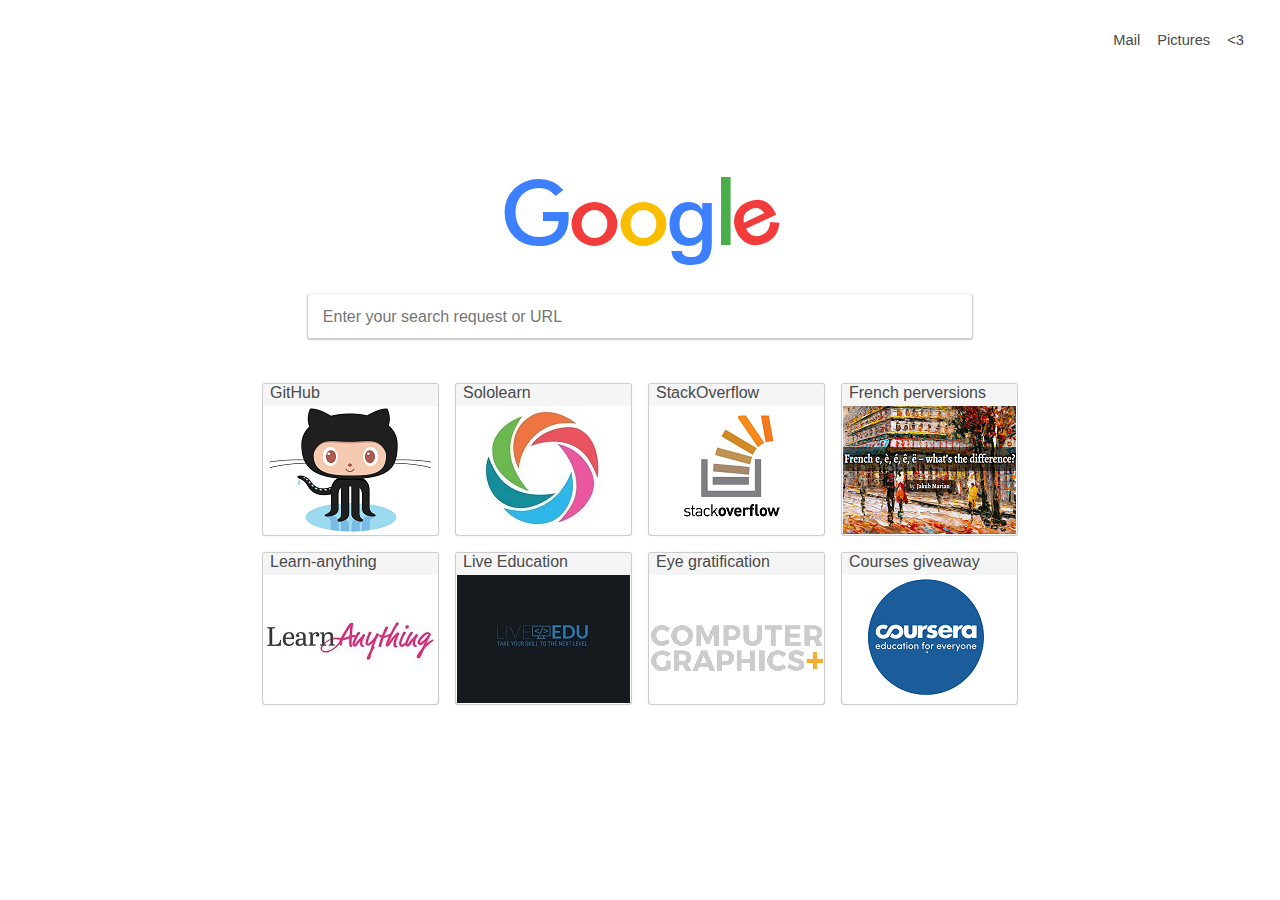
==== index.html @ b4746953 "Reindexing" ====
<html>
<head>
    <link rel="stylesheet" href="https://fonts.googleapis.com/icon?family=Material+Icons">
    <link rel="stylesheet" href="Google style.css">
    <title>New Tab</title>
</head>
<body>
<div class="upper_href">
    <a href="https://www.google.com/intl/ru/gmail/about/#">Mail</a>
    <a href="https://www.google.by/imghp?hl=ru">Pictures</a>
    <a href="" id="heart"><3<div class="DropContent">I don't remember its contents </div></a>
</div>
<div>
    <header>
        <div id="Google">
            <div id="g" class="let">G</div><div id="Ored" class="let">o
            </div><div id="Oyel" class="let">o</div><div id="g" class="let">g
            </div><div id="l" class="let">l</div><div id="e">e</div>
            <!--<span class="tip">Google</span>-->
        </div>
    </header>
</div>
<form id="search">
    <r><input name="url" type="url" placeholder="Enter your search request or URL" autofocus autocomplete="true"/></r>
</form>
<table align="center">
    <tr>
    <td class="link"><a href="https://github.com"><p class="text">GitHub</p><img src="Octocat.png"/></a></td>
    <td class="link"><a href="https://sololearn.com"><p class="text">Sololearn</p><img src="Sololearn.jpg"/></a></td>
    <td class="link"><a href="https://stackoverflow.com" id="u"><p class="text">StackOverflow</p><img src="stackoverflow.png"/></a></td>
    <td class="link"><a href="https://jakubmarian.com/french-e-e-e-e-e-whats-the-difference/"><p class="text">French perversions</p><img src="Franglish.png" width="173px"/></a></td>
    </tr><tr>
    <td class="link"><a href="https://learn-anything.xyz"><p class="text">Learn-anything</p><img src="LAlogo.png"/></a></td>
    <td class="link"><a href ="https://liveedu.tv"><p class="text">Live Education</p><img src="LEDU.jpg"/></a></td>
    <td class="link"><a href ="https://cgplus.com//"><p class="text">Eye gratification</p><img src="CG.png"/></a></td>
    <td class="link"><a href ="https://coursera.org"><p class="text">Courses giveaway</p><img src="C-ra.png"/></a></td>
    </tr>
</table>
</body>
</html>
---- Google style.css ----
html{
    margin:0;
    padding:0
    }
body{
    font-family:Arial;
    }
/*@font-face {
  font-family: Futura;
  src: url('.../FuturaStdRegular.woff') format("WOFF");
  font-weight:  normal;}*/
.upper_href{
    margin: auto;
    width: 200px;
    padding: 10px;
    text-align:right;
    margin-top:22px;
    margin-right:18px;
    word-spacing:+13px;
    font-size:11pt;
    font-family:Arial;
    }
.DropContent {
    display:none;
    margin-top:13px;
    padding-top:7px;
    text-align:center;
    position: absolute;
    background-color: #f9f9f9;
    width: 228px;
    height:273px;
    box-shadow: 0px 8px 16px 0px rgba(0,0,0,0.2);
    translate(-100px,0px);
    }
#heart:click .DropContent{
    display: block;
    }
.lower_href{
    text-align:center;
    font-size:21pt;
    font-family:Arial;
    }

@font-face{
    font-family:Futura;
    src: url("futura medium bt.ttf");
    }
a:link{text-decoration:none; color:rgb(73,73,73)}
a:visited{text-decoration:none; color:rgb(73,73,73)}
a:active{text-decoration:underline; color:rgb(200,200,200)}
a:hover{text-decoration:underline; color:rgb(200,200,200)}
#heart:hover{text-decoration:none;}
/* a:hover{text-decoration:none; color:rgb(73,73,73)}*/

#Google{
    position: static;
    margin-top:100px;
    font-weight:555;
    font-size:90px;
    text-align:center;
    font-family:"Futura Std Condensed",Futura,"Trebuchet MS",sans-serif,"Comic Sans MS";
    letter-spacing:-4px;
    }
.let{display:inline-block;
    transition:transform 3s ease-in;}
#google:hover .let{
   transform:rotate(-3240deg);
          }
@keyframes ForE{
   1%  {rotate(28deg);}
   49% {transform:translate(273px,0px) rotate(173deg);}
   100%  {transform:translate(0px,0px) rotate(388deg);}

}
#google:hover #e{animation: ForE 1s ease-in 0s infinite ; }
#g{
    color:rgb(60,128,255);
    }
#Ored{
    color:rgb(242,60,60);
    }
#Oyel{
    color:rgb(249,190,0);
    }
#l{
    color:rgb(73,173,73);
    }
#e {
    display:inline-block;
    color:rgb(242,60,60);
    transform: rotate(-25deg) translate(-7px, -3px);
    transition:transform 3s;
    }

/* .tip{
    visibility: hidden;
    width: 120px;
    background-color:rgb(240,240,240);
    text-align: center;
    padding: 5px 0;
    border: 6px;
    position:relative;
    }
#Google:hover .tip{
    visibility:visible;
    }
*/
#search{
   area-hidden:true;
    margin-top:28px;
    text-align:center;
    }
form r{
   width:949px;
   display: inline-block;
}
input{
    font-size: 12pt;
    padding: 14px 10px 12px 15px;
    border: 0px solid  rgb(200,200,200);
    box-shadow:0px 1px 2px 1px rgb(200,200,200),0px -0.1px gray;
    box-height:29px;
    color: #787575;
    border-radius: 2px;
    width: 70%;
    outline: none;}
table{
    border-spacing: 18px;
    margin-top:28px;
    border-collapse:separate;
    text-align:center;
    }

td{
    border-radius:2px;
    box-shadow:0px 0px 1px 1px rgb(200,200,200),0px -0.1px gray;
    vertical-align: top;
    position:relative;
    width: 173px;
    height: 142px;
    flex-wrap: wrap;
  }
.text{border-radius:2px;
    margin:-1px;
    padding-bottom:5px;
    background-color:rgb(245,245,245);
    text-align:left;
    text-indent:7px;
    }
td:hover,td:active .text{
    box-shadow:0px 1px 3px 2px rgb(200,200,200),0px -0.1px gray;}
td:hover .text{
    color:rgb(73,73,73);
    text-decoration:none;
    }
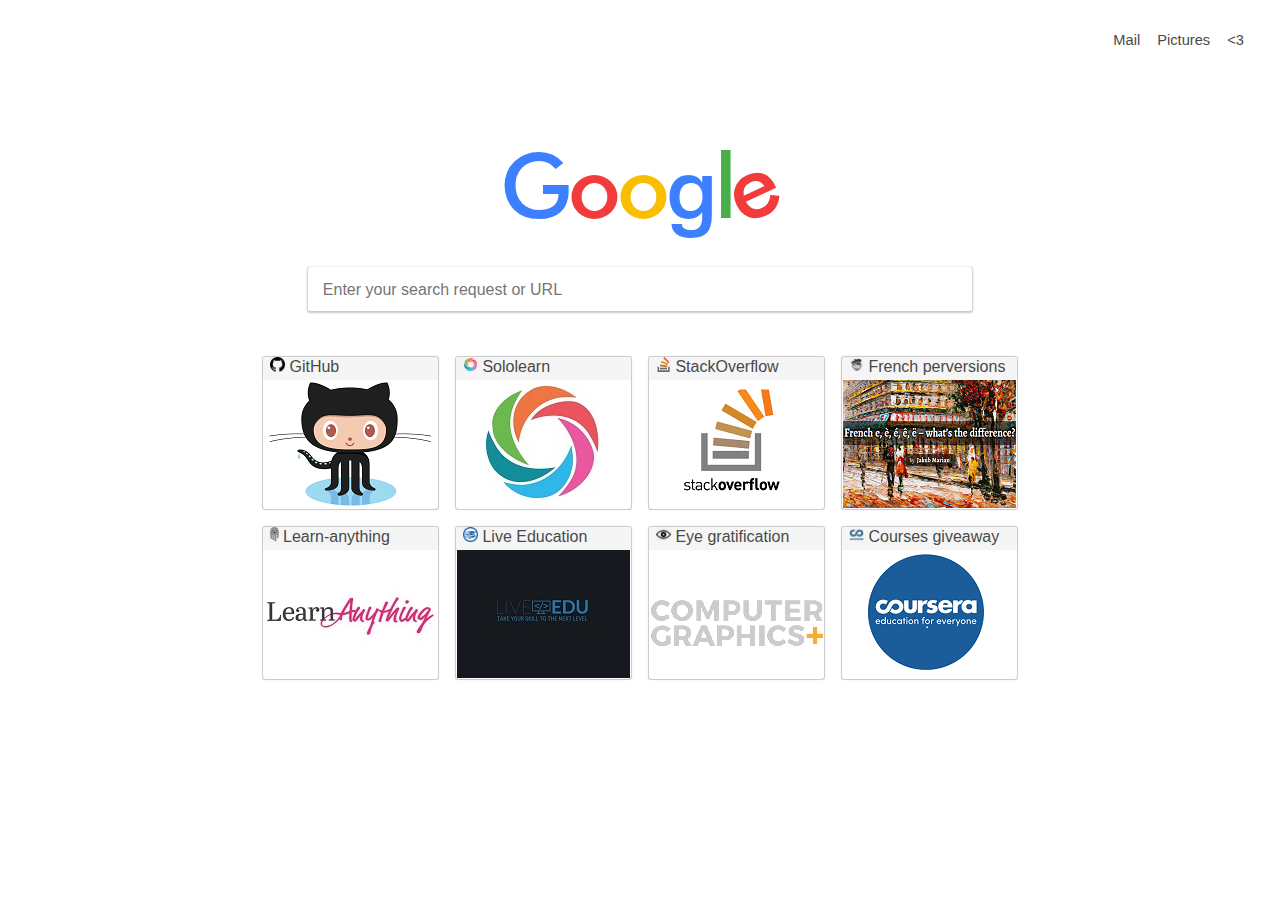
==== commit f2648cb1: "Iconizing" ====
--- a/index.html
+++ b/index.html
@@ -2,13 +2,15 @@
 <head>
     <link rel="stylesheet" href="https://fonts.googleapis.com/icon?family=Material+Icons">
     <link rel="stylesheet" href="Google style.css">
+    <link rel="icon" type="image/png" href="myicon.png">
     <title>New Tab</title>
 </head>
 <body>
 <div class="upper_href">
     <a href="https://www.google.com/intl/ru/gmail/about/#">Mail</a>
     <a href="https://www.google.by/imghp?hl=ru">Pictures</a>
-    <a href="" id="heart"><3<div class="DropContent">I don't remember its contents </div></a>
+    <a href="" id="heart"><3<div class="DropContent">I cannot remember its contents.. <br/> They are gone.. somehow
+        <img src="wheresthatthing0.png" width="90%" id="i"/> <img src="wheresthatthing.png"/>  </div></a>
 </div>
 <div>
     <header>
@@ -16,7 +18,6 @@
             <div id="g" class="let">G</div><div id="Ored" class="let">o
             </div><div id="Oyel" class="let">o</div><div id="g" class="let">g
             </div><div id="l" class="let">l</div><div id="e">e</div>
-            <!--<span class="tip">Google</span>-->
         </div>
     </header>
 </div>
@@ -25,15 +26,23 @@
 </form>
 <table align="center">
     <tr>
-    <td class="link"><a href="https://github.com"><p class="text">GitHub</p><img src="Octocat.png"/></a></td>
-    <td class="link"><a href="https://sololearn.com"><p class="text">Sololearn</p><img src="Sololearn.jpg"/></a></td>
-    <td class="link"><a href="https://stackoverflow.com" id="u"><p class="text">StackOverflow</p><img src="stackoverflow.png"/></a></td>
-    <td class="link"><a href="https://jakubmarian.com/french-e-e-e-e-e-whats-the-difference/"><p class="text">French perversions</p><img src="Franglish.png" width="173px"/></a></td>
+    <td class="link"><a href="https://github.com"><p class="text"><img src="gicon.png" height="15px"/>
+        GitHub</p><img src="Octocat.png"/></a></td>
+    <td class="link"><a href="https://sololearn.com"><p class="text"><img src="sicon.png" height="15px"/>
+        Sololearn</p><img src="Sololearn.jpg"/></a></td>
+    <td class="link"><a href="https://stackoverflow.com" id="u"><p class="text"><img src="sticon.svg" height="15px"/>
+        StackOverflow</p><img src="stackoverflow.png"/></a></td>
+    <td class="link"><a href="https://jakubmarian.com/french-e-e-e-e-e-whats-the-difference/"><p class="text">
+        <img src="fricon.png" height="15px"/> French perversions</p><img src="Franglish.png" width="173px"/></a></td>
     </tr><tr>
-    <td class="link"><a href="https://learn-anything.xyz"><p class="text">Learn-anything</p><img src="LAlogo.png"/></a></td>
-    <td class="link"><a href ="https://liveedu.tv"><p class="text">Live Education</p><img src="LEDU.jpg"/></a></td>
-    <td class="link"><a href ="https://cgplus.com//"><p class="text">Eye gratification</p><img src="CG.png"/></a></td>
-    <td class="link"><a href ="https://coursera.org"><p class="text">Courses giveaway</p><img src="C-ra.png"/></a></td>
+    <td class="link"><a href="https://learn-anything.xyz"><p class="text"><img src="licon.svg" height="15px"/>
+        Learn-anything</p><img src="LAlogo.png"/></a></td>
+    <td class="link"><a href ="https://liveedu.tv"><p class="text"><img src="econ.png" height="15px"/>
+        Live Education</p><img src="LEDU.jpg"/></a></td>
+    <td class="link"><a href ="https://cgplus.com//"><p class="text"><img src="eyecon.png" height="15px"/>
+        Eye gratification</p><img src="CG.png"/></a></td>
+    <td class="link"><a href ="https://coursera.org"><p class="text"><img src="ccon.png" height="15px"/>
+        Courses giveaway</p><img src="C-ra.png"/></a></td>
     </tr>
 </table>
 </body>
--- a/Google style.css
+++ b/Google style.css
@@ -5,10 +5,6 @@
 body{
     font-family:Arial;
     }
-/*@font-face {
-  font-family: Futura;
-  src: url('.../FuturaStdRegular.woff') format("WOFF");
-  font-weight:  normal;}*/
 .upper_href{
     margin: auto;
     width: 200px;
@@ -20,6 +16,7 @@
     font-size:11pt;
     font-family:Arial;
     }
+
 .DropContent {
     display:none;
     margin-top:13px;
@@ -32,7 +29,7 @@
     box-shadow: 0px 8px 16px 0px rgba(0,0,0,0.2);
     translate(-100px,0px);
     }
-#heart:click .DropContent{
+#heart:hover .DropContent{
     display: block;
     }
 .lower_href{
@@ -49,12 +46,11 @@
 a:visited{text-decoration:none; color:rgb(73,73,73)}
 a:active{text-decoration:underline; color:rgb(200,200,200)}
 a:hover{text-decoration:underline; color:rgb(200,200,200)}
-#heart:hover{text-decoration:none;}
-/* a:hover{text-decoration:none; color:rgb(73,73,73)}*/
-
+#heart:hover{text-decoration:none;
+    }
 #Google{
     position: static;
-    margin-top:100px;
+    margin-top:73px;
     font-weight:555;
     font-size:90px;
     text-align:center;
@@ -66,13 +62,26 @@
 #google:hover .let{
    transform:rotate(-3240deg);
           }
+
+@keyframes ForL{
+   10% {transform:translate(29px,0px) rotate(-65deg);}
+   42% {transform:translate(173px,-49px) rotate(-180deg);}
+   /**42% {transform:translate(173px,-49px) rotate(180deg);}*/
+   69% {transform:translate(173px,-49px) rotate(-720deg);}
+   100%  {transform:translate(0px,0px) rotate(388deg);}
+    }
+#google:hover #l{
+   animation: ForL 3s ease-in 0s 1;
+          }
 @keyframes ForE{
    1%  {rotate(28deg);}
-   49% {transform:translate(273px,0px) rotate(173deg);}
-   100%  {transform:translate(0px,0px) rotate(388deg);}
-
-}
-#google:hover #e{animation: ForE 1s ease-in 0s infinite ; }
+   15% {transform:translate(px,0px);}
+   42% {transform:translate(273px,0px) rotate(173deg);}
+   60% {transform:translate(149px,-42px) rotate(333deg);}
+   75% {transform:translate(273px,0px) rotate(490deg);}
+   100%  {transform:translate(0px,0px) rotate(770deg);}
+    }
+#google:hover #e{animation: ForE 3s ease-in 0s 1 ;transform:rotate(180deg) translate(0px,-25px) }
 #g{
     color:rgb(60,128,255);
     }
@@ -89,22 +98,8 @@
     display:inline-block;
     color:rgb(242,60,60);
     transform: rotate(-25deg) translate(-7px, -3px);
-    transition:transform 3s;
-    }
+    transition:transform 3s ease-out;}
 
-/* .tip{
-    visibility: hidden;
-    width: 120px;
-    background-color:rgb(240,240,240);
-    text-align: center;
-    padding: 5px 0;
-    border: 6px;
-    position:relative;
-    }
-#Google:hover .tip{
-    visibility:visible;
-    }
-*/
 #search{
    area-hidden:true;
     margin-top:28px;
@@ -130,7 +125,6 @@
     border-collapse:separate;
     text-align:center;
     }
-
 td{
     border-radius:2px;
     box-shadow:0px 0px 1px 1px rgb(200,200,200),0px -0.1px gray;
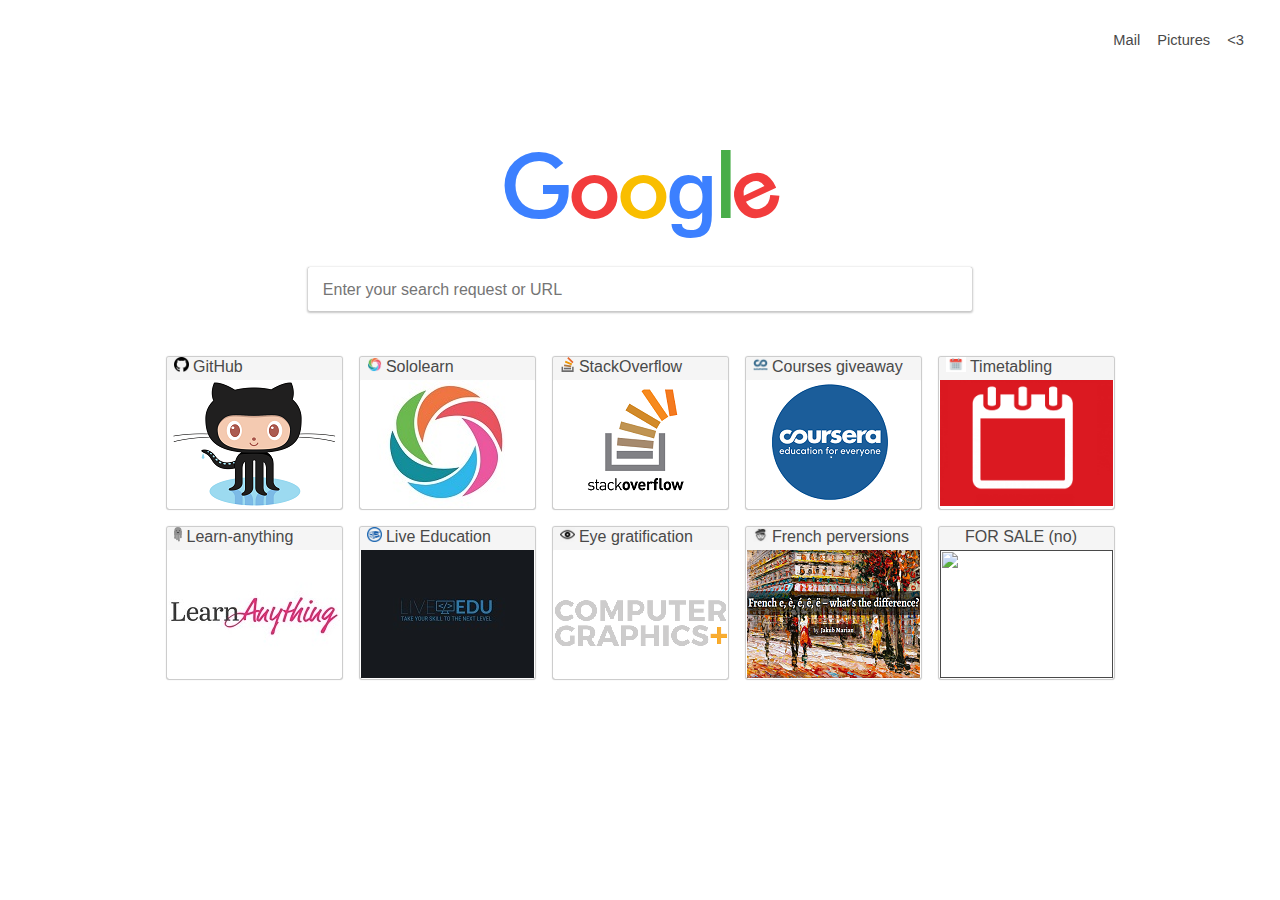
==== commit 521ee7f9: "adding calendar" ====
--- a/index.html
+++ b/index.html
@@ -32,8 +32,10 @@
         Sololearn</p><img src="Sololearn.jpg"/></a></td>
     <td class="link"><a href="https://stackoverflow.com" id="u"><p class="text"><img src="sticon.svg" height="15px"/>
         StackOverflow</p><img src="stackoverflow.png"/></a></td>
-    <td class="link"><a href="https://jakubmarian.com/french-e-e-e-e-e-whats-the-difference/"><p class="text">
-        <img src="fricon.png" height="15px"/> French perversions</p><img src="Franglish.png" width="173px"/></a></td>
+    <td class="link"><a href ="https://coursera.org"><p class="text"><img src="ccon.png" height="15px"/>
+        Courses giveaway</p><img src="C-ra.png"/></a></td>
+    <td class="link"><a href ="https://calendar.mail.ru/2018/w27/"><p class="text"><img src="cacon.png" height="15px"/>
+        Timetabling</p><img src="calendar.png" width="173px" /></a></td>
     </tr><tr>
     <td class="link"><a href="https://learn-anything.xyz"><p class="text"><img src="licon.svg" height="15px"/>
         Learn-anything</p><img src="LAlogo.png"/></a></td>
@@ -41,9 +43,11 @@
         Live Education</p><img src="LEDU.jpg"/></a></td>
     <td class="link"><a href ="https://cgplus.com//"><p class="text"><img src="eyecon.png" height="15px"/>
         Eye gratification</p><img src="CG.png"/></a></td>
-    <td class="link"><a href ="https://coursera.org"><p class="text"><img src="ccon.png" height="15px"/>
-        Courses giveaway</p><img src="C-ra.png"/></a></td>
-    </tr>
+    <td class="link"><a href="https://jakubmarian.com/french-e-e-e-e-e-whats-the-difference/"><p class="text">
+        <img src="fricon.png" height="15px"/> French perversions</p><img src="Franglish.png" width="173px"/></a></td>
+    <td class="link"><a href =""><p class="text"><img src="" height="15px"/>
+        FOR SALE (no)</p><img src="" width="173px" height="128"/></a></td>
+</tr>
 </table>
 </body>
 </html>